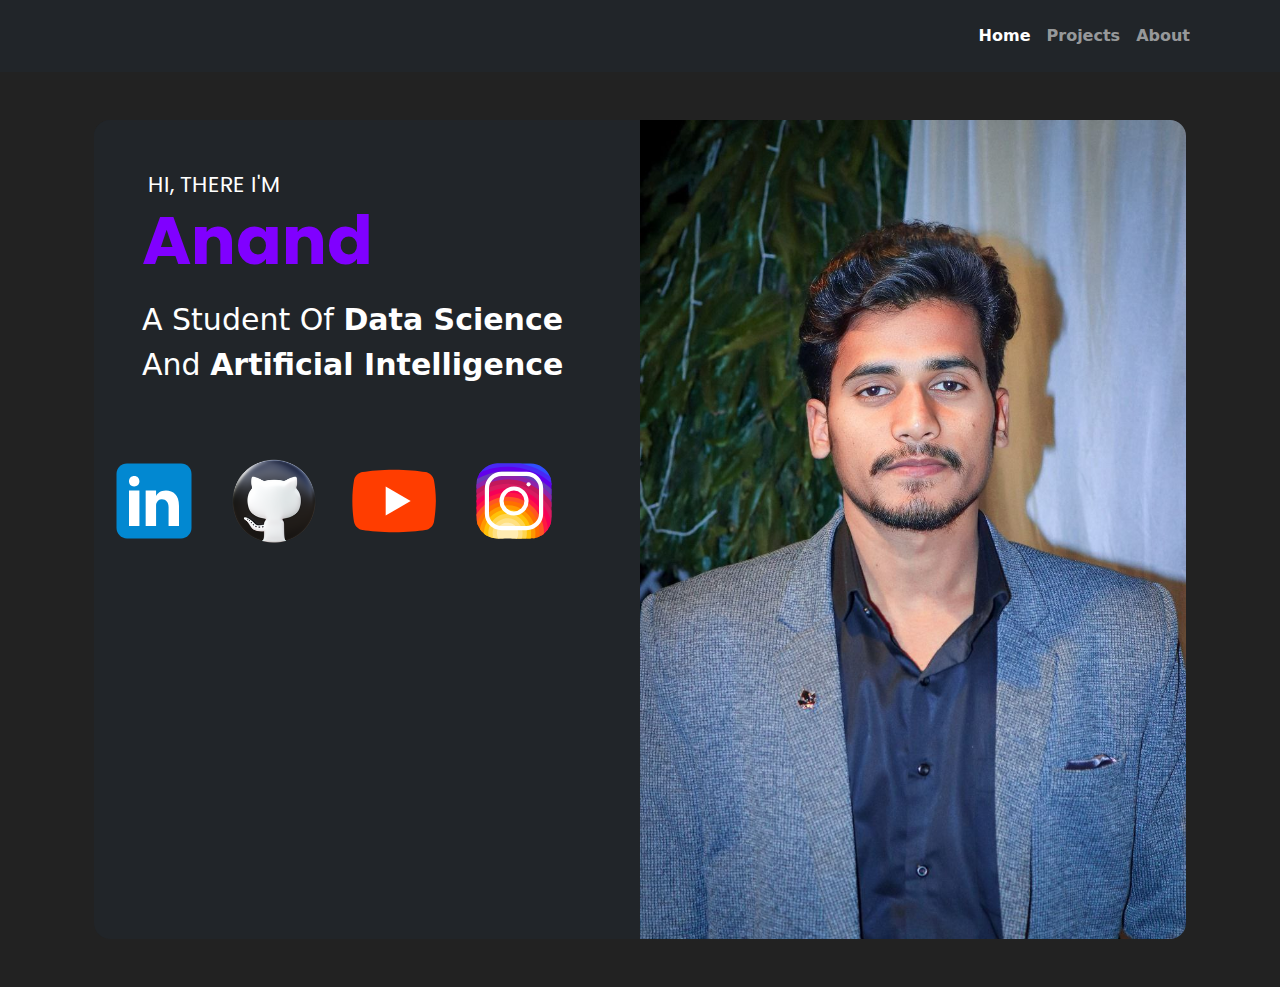
==== index.html @ 6667dcb7 "Add files via upload" ====
<!DOCTYPE html>
<html data-bs-theme="light" lang="en">

<head>
    <meta charset="utf-8">
    <meta name="viewport" content="width=device-width, initial-scale=1.0, shrink-to-fit=no">
    <title>Portfolio</title>
    <script type="application/ld+json">
        {
            "@context": "http://schema.org",
            "@type": "WebSite",
            "name": "Anand.Portfolio",
            "url": "https://anandindar.github.io"
        }
    </script>
    <link rel="stylesheet" href="assets/bootstrap/css/bootstrap.min.css">
    <link rel="stylesheet" href="https://fonts.googleapis.com/css?family=Poppins&amp;display=swap">
    <link rel="stylesheet" href="assets/css/animate.min.css">
    <link rel="stylesheet" href="assets/css/Banner-Heading-Image-images.css">
    <link rel="stylesheet" href="assets/css/Navbar-Right-Links-Dark-icons.css">
</head>

<body style="background: rgba(34,34,34,255);">
    <nav class="navbar navbar-expand-md bg-dark py-3" data-bs-theme="dark">
        <div class="container"><button data-bs-toggle="collapse" class="navbar-toggler" data-bs-target="#navcol-5"><span class="visually-hidden">Toggle navigation</span><span class="navbar-toggler-icon"></span></button>
            <div class="collapse navbar-collapse" id="navcol-5">
                <ul class="navbar-nav ms-auto">
                    <li class="nav-item"><a class="nav-link active" href="index.html" style="font-weight: bold;">Home</a></li>
                    <li class="nav-item"><a class="nav-link" href="projects.html" style="font-weight: bold;">Projects</a></li>
                    <li class="nav-item"><a class="nav-link" href="about.html" style="font-weight: bold;">About</a></li>
                </ul>
            </div>
        </div>
    </nav>
    <div class="container">
        <section class="py-4 py-xl-5">
            <div class="container">
                <div class="overflow-hidden" style="border-style: hidden;border-radius: 16px;">
                    <div class="row g-0" style="background: var(--bs-body-color);">
                        <div class="col-md-6">
                            <div class="text-white p-4 p-md-5" style="background: var(--bs-body-color);">
                                <p style="margin-bottom: 0;font-size: 22px;font-family: Poppins, sans-serif;">&nbsp;HI, THERE I'M</p>
                                <h1 style="font-size: 67px;font-family: Poppins, sans-serif;font-weight: bold;margin-bottom: 16px;"><span style="color: rgb(128, 0, 255);">Anand&nbsp;</span></h1>
                                <p style="font-size: 30px;">A Student Of <strong>Data Science</strong> And <strong>Artificial Intelligence</strong></p>
                            </div><a class="btn btn-primary" role="button" data-bss-hover-animate="pulse" style="width: 100px;height: 100px;background: url(&quot;assets/img/icons8-linkedin.svg&quot;) center / cover no-repeat, transparent;border-style: none;margin-right: 10px;margin-left: 10px;"></a><a class="btn btn-primary" role="button" data-bss-hover-animate="pulse" style="width: 100px;height: 100px;background: url(&quot;assets/img/icons8-github-188.png&quot;) center / cover no-repeat, transparent;border-style: none;margin-right: 10px;margin-left: 10px;"></a><a class="btn btn-primary" role="button" data-bss-hover-animate="pulse" style="width: 100px;height: 100px;background: url(&quot;assets/img/icons8-youtube.svg&quot;) center / cover no-repeat, transparent;border-style: none;margin-right: 10px;margin-left: 10px;"></a><a class="btn btn-primary" role="button" data-bss-hover-animate="pulse" style="width: 100px;height: 100px;background: url(&quot;assets/img/icons8-instagram.svg&quot;) center / cover no-repeat, transparent;border-style: none;margin-right: 10px;margin-left: 10px;"></a>
                        </div>
                        <div class="col-md-6 order-first order-md-last" style="min-height: 250px;"><img class="w-100 h-100 fit-cover" src="assets/img/photo_2024-05-03_20-56-18.jpg"></div>
                    </div>
                </div>
            </div>
        </section>
    </div>
    <div class="container" style="text-align: center;"></div>
    <script src="assets/bootstrap/js/bootstrap.min.js"></script>
    <script src="assets/js/bs-init.js"></script>
</body>

</html>
---- assets/css/Banner-Heading-Image-images.css ----
.fit-cover {
  object-fit: cover;
}
---- assets/css/Navbar-Right-Links-Dark-icons.css ----
.bs-icon {
  --bs-icon-size: .75rem;
  display: flex;
  flex-shrink: 0;
  justify-content: center;
  align-items: center;
  font-size: var(--bs-icon-size);
  width: calc(var(--bs-icon-size) * 2);
  height: calc(var(--bs-icon-size) * 2);
  color: var(--bs-primary);
}

.bs-icon-xs {
  --bs-icon-size: 1rem;
  width: calc(var(--bs-icon-size) * 1.5);
  height: calc(var(--bs-icon-size) * 1.5);
}

.bs-icon-sm {
  --bs-icon-size: 1rem;
}

.bs-icon-md {
  --bs-icon-size: 1.5rem;
}

.bs-icon-lg {
  --bs-icon-size: 2rem;
}

.bs-icon-xl {
  --bs-icon-size: 2.5rem;
}

.bs-icon.bs-icon-primary {
  color: var(--bs-white);
  background: var(--bs-primary);
}

.bs-icon.bs-icon-primary-light {
  color: var(--bs-primary);
  background: rgba(var(--bs-primary-rgb), .2);
}

.bs-icon.bs-icon-semi-white {
  color: var(--bs-primary);
  background: rgba(255, 255, 255, .5);
}

.bs-icon.bs-icon-rounded {
  border-radius: .5rem;
}

.bs-icon.bs-icon-circle {
  border-radius: 50%;
}
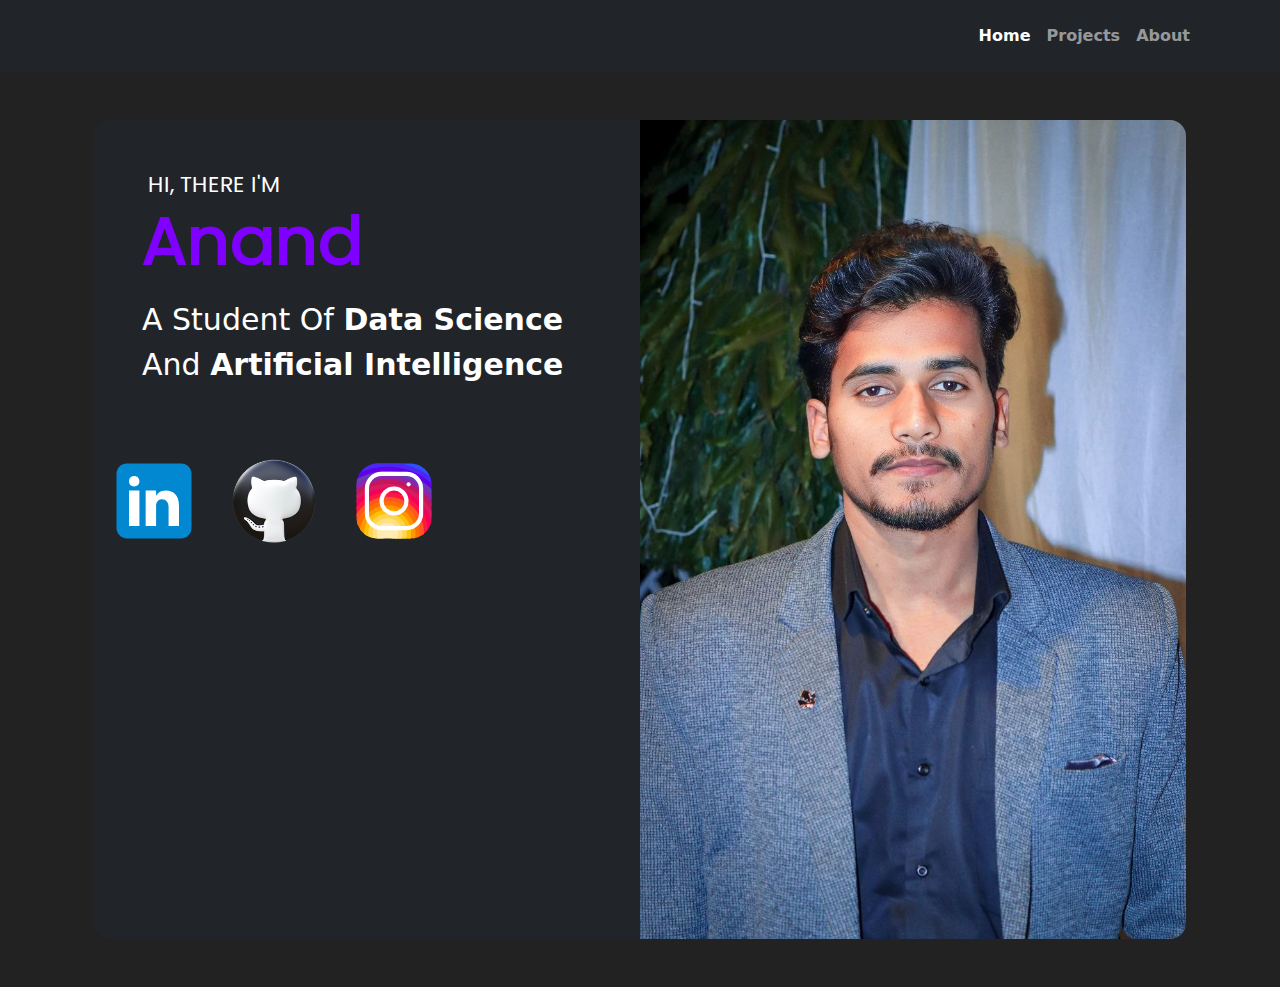
==== commit 5411b52d: "Add files via upload" ====
--- a/index.html
+++ b/index.html
@@ -13,8 +13,16 @@
             "url": "https://anandindar.github.io"
         }
     </script>
+    <link rel="icon" type="image/png" sizes="500x500" href="assets/img/43f89399-5327-4ad5-97a5-df37d8d97ca0_photo_2024-05-03_20-56-18.png">
+    <link rel="icon" type="image/png" sizes="500x500" href="assets/img/43f89399-5327-4ad5-97a5-df37d8d97ca0_photo_2024-05-03_20-56-18.png" media="(prefers-color-scheme: dark)">
+    <link rel="icon" type="image/png" sizes="500x500" href="assets/img/43f89399-5327-4ad5-97a5-df37d8d97ca0_photo_2024-05-03_20-56-18.png">
+    <link rel="icon" type="image/png" sizes="500x500" href="assets/img/43f89399-5327-4ad5-97a5-df37d8d97ca0_photo_2024-05-03_20-56-18.png" media="(prefers-color-scheme: dark)">
+    <link rel="icon" type="image/png" sizes="500x500" href="assets/img/43f89399-5327-4ad5-97a5-df37d8d97ca0_photo_2024-05-03_20-56-18.png">
+    <link rel="icon" type="image/png" sizes="500x500" href="assets/img/43f89399-5327-4ad5-97a5-df37d8d97ca0_photo_2024-05-03_20-56-18.png">
+    <link rel="icon" type="image/png" sizes="500x500" href="assets/img/43f89399-5327-4ad5-97a5-df37d8d97ca0_photo_2024-05-03_20-56-18.png">
     <link rel="stylesheet" href="assets/bootstrap/css/bootstrap.min.css">
-    <link rel="stylesheet" href="https://fonts.googleapis.com/css?family=Poppins&amp;display=swap">
+    <link rel="stylesheet" href="assets/css/Poppins.css">
+    <link rel="stylesheet" href="assets/css/aos.min.css">
     <link rel="stylesheet" href="assets/css/animate.min.css">
     <link rel="stylesheet" href="assets/css/Banner-Heading-Image-images.css">
     <link rel="stylesheet" href="assets/css/Navbar-Right-Links-Dark-icons.css">
@@ -42,9 +50,9 @@
                                 <p style="margin-bottom: 0;font-size: 22px;font-family: Poppins, sans-serif;">&nbsp;HI, THERE I'M</p>
                                 <h1 style="font-size: 67px;font-family: Poppins, sans-serif;font-weight: bold;margin-bottom: 16px;"><span style="color: rgb(128, 0, 255);">Anand&nbsp;</span></h1>
                                 <p style="font-size: 30px;">A Student Of <strong>Data Science</strong> And <strong>Artificial Intelligence</strong></p>
-                            </div><a class="btn btn-primary" role="button" data-bss-hover-animate="pulse" style="width: 100px;height: 100px;background: url(&quot;assets/img/icons8-linkedin.svg&quot;) center / cover no-repeat, transparent;border-style: none;margin-right: 10px;margin-left: 10px;"></a><a class="btn btn-primary" role="button" data-bss-hover-animate="pulse" style="width: 100px;height: 100px;background: url(&quot;assets/img/icons8-github-188.png&quot;) center / cover no-repeat, transparent;border-style: none;margin-right: 10px;margin-left: 10px;"></a><a class="btn btn-primary" role="button" data-bss-hover-animate="pulse" style="width: 100px;height: 100px;background: url(&quot;assets/img/icons8-youtube.svg&quot;) center / cover no-repeat, transparent;border-style: none;margin-right: 10px;margin-left: 10px;"></a><a class="btn btn-primary" role="button" data-bss-hover-animate="pulse" style="width: 100px;height: 100px;background: url(&quot;assets/img/icons8-instagram.svg&quot;) center / cover no-repeat, transparent;border-style: none;margin-right: 10px;margin-left: 10px;"></a>
+                            </div><a class="btn btn-primary" role="button" data-bss-hover-animate="pulse" style="width: 100px;height: 100px;background: url(&quot;assets/img/icons8-linkedin.svg&quot;) center / cover no-repeat, transparent;border-style: none;margin-right: 10px;margin-left: 10px;" href="https://www.linkedin.com/in/anand-kumar-gupta-26556728a/" target="_blank"></a><a class="btn btn-primary" role="button" data-bss-hover-animate="pulse" style="width: 100px;height: 100px;background: url(&quot;assets/img/icons8-github-188.png&quot;) center / cover no-repeat, transparent;border-style: none;margin-right: 10px;margin-left: 10px;" href="https://github.com/anandindar" target="_blank"></a><a class="btn btn-primary" role="button" data-bss-hover-animate="pulse" style="width: 100px;height: 100px;background: url(&quot;assets/img/icons8-instagram.svg&quot;) center / cover no-repeat, transparent;border-style: none;margin-right: 10px;margin-left: 10px;" href="https://www.instagram.com/anand_indar?igsh=Y2R5dG1icmsybGZk" target="_blank"></a>
                         </div>
-                        <div class="col-md-6 order-first order-md-last" style="min-height: 250px;"><img class="w-100 h-100 fit-cover" src="assets/img/photo_2024-05-03_20-56-18.jpg"></div>
+                        <div class="col-md-6 order-first order-md-last" style="min-height: 250px;"><img data-aos="fade" class="w-100 h-100 fit-cover" src="assets/img/photo_2024-05-03_20-56-18.jpg"></div>
                     </div>
                 </div>
             </div>
@@ -52,6 +60,7 @@
     </div>
     <div class="container" style="text-align: center;"></div>
     <script src="assets/bootstrap/js/bootstrap.min.js"></script>
+    <script src="assets/js/aos.min.js"></script>
     <script src="assets/js/bs-init.js"></script>
 </body>
 
